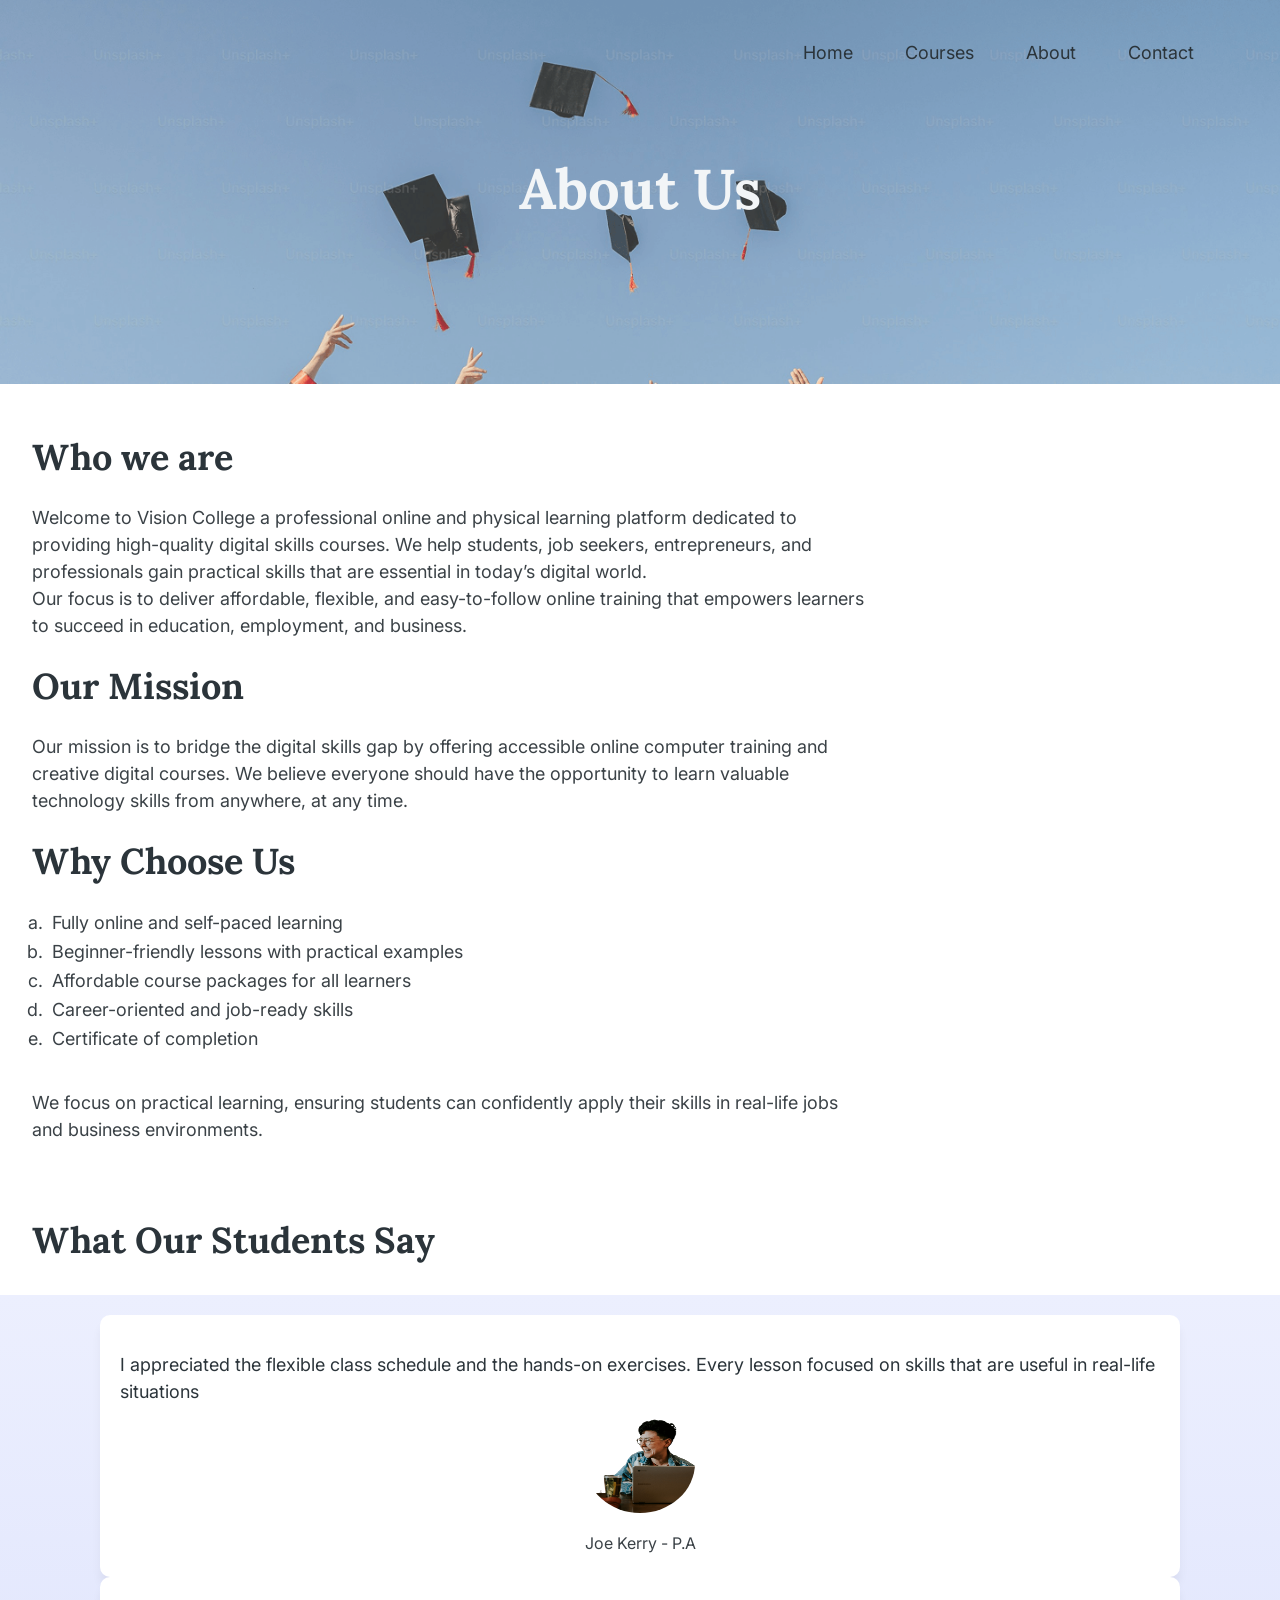
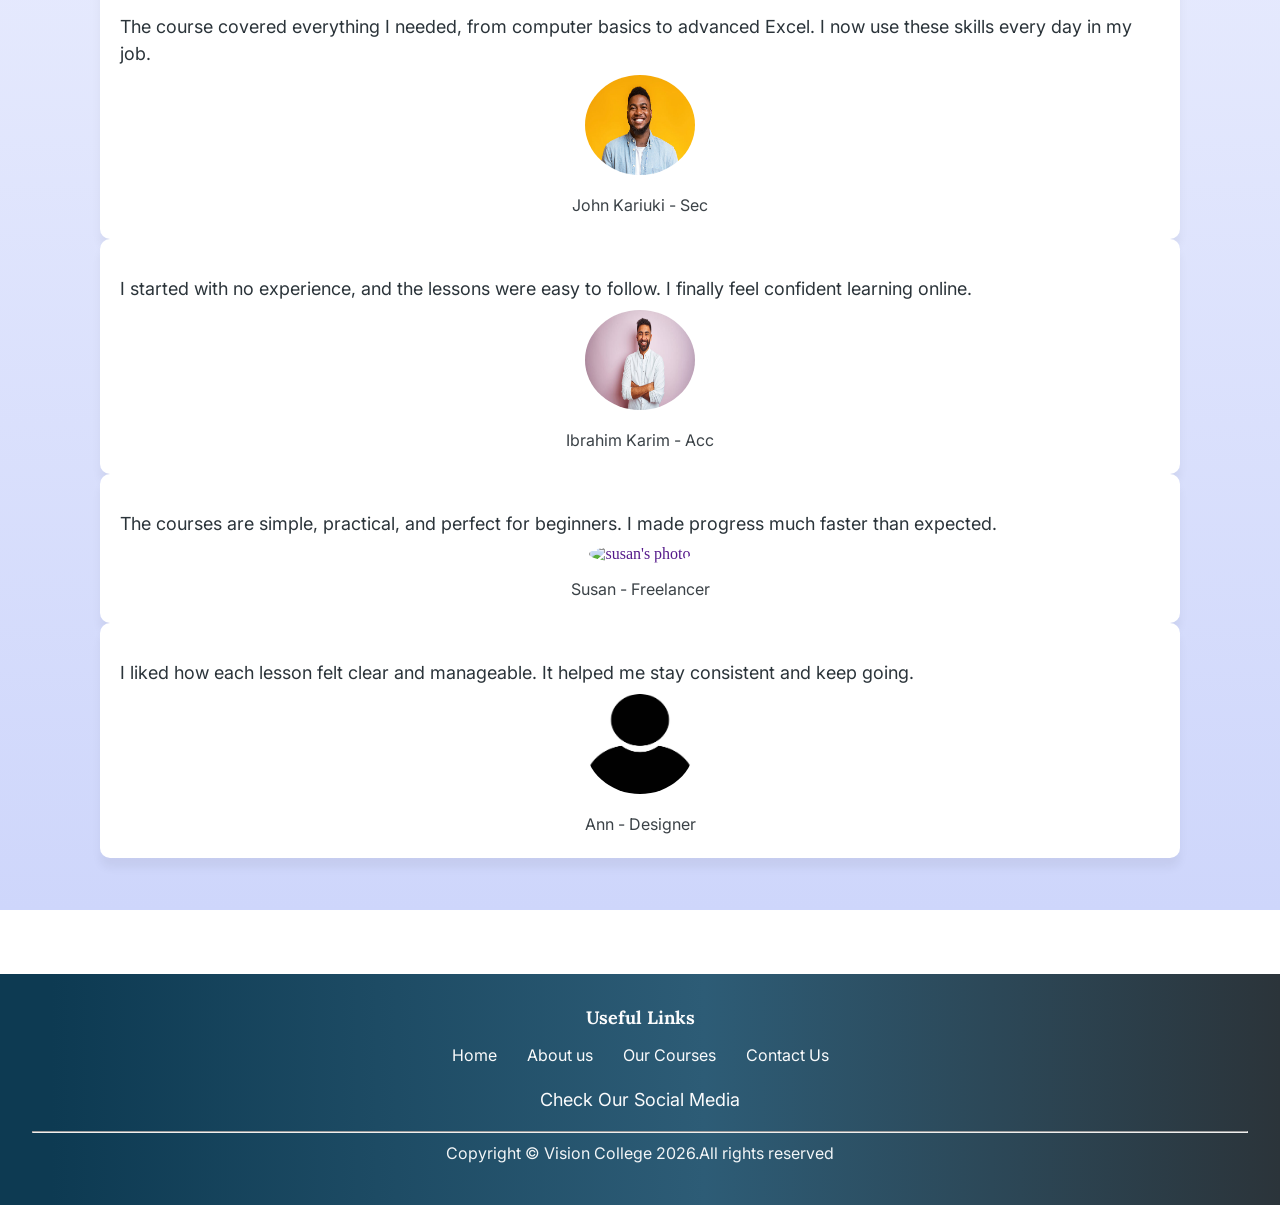
==== about.html @ d6ddaab7 "Add files via upload" ====
<!DOCTYPE html>
<html lang="en">
<head>
    <meta charset="UTF-8">
    <meta name="viewport" content="width=device-width, initial-scale=1.0">
    <title>About</title>
    <link rel="stylesheet" href="https://cdn.jsdelivr.net/npm/swiper@12/swiper-bundle.min.css">

    <link rel="icon" type="image/x-icon" href="/Images/icon.png">

    <link rel="stylesheet" href="https://cdnjs.cloudflare.com/ajax/libs/font-awesome/7.0.1/css/all.min.css" integrity="sha512-2SwdPD6INVrV/lHTZbO2nodKhrnDdJK9/kg2XD1r9uGqPo1cUbujc+IYdlYdEErWNu69gVcYgdxlmVmzTWnetw==" crossorigin="anonymous" referrerpolicy="no-referrer" />
    
    <link rel="stylesheet" href="./style.css">
</head>
<body>
    <header class="course-header">
        <nav>
            <div class="logo">
                <a href="./index.html" aria-label="vision College Logo"><i class="fa-solid fa-graduation-cap"></i></a>
            </div>
            <ul id="nav-links">
                <li><a href="./index.html">Home</a></li>
                <li><a href="./courses.html">Courses</a></li>
                <li><a href="./about.html">About</a></li>
                <li><a href="./contact.html">Contact</a></li>
            </ul>
            <button class="navbar-menu" aria-label="Menu-bar" >
                <span class="bar"></span>
                <span class="bar"></span>
                <span class="bar"></span>
            </button>
        </nav>

        <div class="headin redd">
                <h1>About Us</h1>
        </div>
    </header>

    <section class="about-intro">
        <h2>Who we are</h2>
        <p>Welcome to Vision College a professional online and physical learning platform dedicated to providing high-quality digital skills courses. We help students, job seekers, entrepreneurs, and professionals gain practical skills that are essential in today’s digital world.<br>
        Our focus is to deliver affordable, flexible, and easy-to-follow online training that empowers learners to succeed in education, employment, and business.
</p>

       
        <div class="mission">
            <h2>Our Mission</h2>
            <p>Our mission is to bridge the digital skills gap by offering accessible online computer training and creative digital courses. We believe everyone should have the opportunity to learn valuable technology skills from anywhere, at any time.
            </p>
        </div>

        <div class=" mission choose-us">
            <h2>Why Choose Us</h2>
            <ul id="reasons">
                <li>Fully online and self-paced learning</li>
                <li>Beginner-friendly lessons with practical examples</li>
                <li>Affordable course packages for all learners</li>
                <li>Career-oriented and job-ready skills</li>
                <li>Certificate of completion</li>
            </ul><br> <br>
            <p>We focus on practical learning, ensuring students can confidently apply their skills in real-life jobs and business environments.</p>
        </div>
    </section>
 


    <section class="testimon">
        <h2>What Our Students Say</h2>
        <div class="testimony">
        <div class="container swiper">
            <div class="card-wrapper">

                <ul class="card-list swiper-wrapper">
                    <li class="card-item swiper-slide">
                        <a href="" class="card-link">
                           <div class="item">
                                 <p class="message"><i class="fa-solid fa-quote-left"></i>I appreciated the flexible class schedule and the hands-on exercises. Every lesson focused on skills that are useful in real-life situations<i class="fa-solid fa-quote-right"></i></p>
                                 <div class="profile">
                                     <img src="./Images/Hero.png" alt=" Joe's profile-photo">

                                     <span>Joe Kerry - P.A</span>
                    
                                 <div class="star-rating">
                                   <i class="fa-solid fa-star"></i>
                                    <i class="fa-solid fa-star"></i>
                                    <i class="fa-solid fa-star"></i>
                                    <i class="fa-solid fa-star-half-stroke"></i>
                                    <i class="fa-regular fa-star"></i>                                  
                                 </div>
                                </div>
                             </div>
                        </a>   
                    </li>


                    <li class="card-item swiper-slide">
                        <a href="" class="card-link">
                           <div class="item">
                                 <p class="message"><i class="fa-solid fa-quote-left"></i>The course covered everything I needed, from computer basics to advanced Excel. I now use these skills every day in my job.<i class="fa-solid fa-quote-right"></i></p>
                                 <div class="profile">
                                     <img src="./Images/T1.jpg" alt="john's profile-photo">

                                     <span>John Kariuki - Sec</span>
                    
                                 <div class="star-rating">
                                   <i class="fa-solid fa-star"></i>
                                    <i class="fa-solid fa-star"></i>
                                    <i class="fa-solid fa-star"></i>
                                    <i class="fa-solid fa-star"></i>
                                    <i class="fa-solid fa-star-half-stroke"></i>
                                                               
                                 </div>
                                </div>
                             </div>
                        </a>  
                    </li>


                    <li class="card-item swiper-slide">
                        <a href="" class="card-link">
                           <div class="item">
                                 <p class="message"><i class="fa-solid fa-quote-left"></i>I started with no experience, and the lessons were easy to follow. I finally feel confident learning online.<i class="fa-solid fa-quote-right"></i></p>
                                 <div class="profile">
                                     <img src="./Images/T2.jpg" alt="Ibrahim's photo">
                                     <span>Ibrahim Karim - Acc</span>
                    
                                 <div class="star-rating">
                                   <i class="fa-solid fa-star"></i>
                                    <i class="fa-solid fa-star"></i>
                                    <i class="fa-solid fa-star"></i>
                                    <i class="fa-solid fa-star-half-stroke"></i>
                                    <i class="fa-regular fa-star"></i>                                  
                                 </div>
                                </div>
                             </div>
                        </a>    
                    </li>


                    <li class="card-item swiper-slide">
                        <a href="" class="card-link">
                           <div class="item">
                                 <p class="message"><i class="fa-solid fa-quote-left"></i>The courses are simple, practical, and perfect for beginners. I made progress much faster than expected.<i class="fa-solid fa-quote-right"></i></p>
                                 <div class="profile">
                                     <img src="./Images/T3.jpg" alt="susan's photo">
                                     <span>Susan - Freelancer</span>
                    
                                 <div class="star-rating">
                                   <i class="fa-solid fa-star"></i>
                                    <i class="fa-solid fa-star"></i>
                                    <i class="fa-solid fa-star"></i>
                                    <i class="fa-solid fa-star"></i>
                                    <i class="fa-regular fa-star"></i>                                  
                                 </div>
                                </div>
                             </div>
                        </a>
                    </li>


                    <li class="card-item swiper-slide">
                        <a href="" class="card-link">
                           <div class="item">
                                 <p class="message"><i class="fa-solid fa-quote-left"></i>I liked how each lesson felt clear and manageable. It helped me stay consistent and keep going.<i class="fa-solid fa-quote-right"></i></p>
                                 <div class="profile">
                                     <img src="./Images/T4.jpg" alt="Ann's profile-photo">
                                     <span>Ann - Designer</span>
                    
                                 <div class="star-rating">
                                   <i class="fa-solid fa-star"></i>
                                    <i class="fa-solid fa-star"></i>
                                    <i class="fa-solid fa-star"></i>
                                    <i class="fa-solid fa-star"></i>
                                    <i class="fa-solid fa-star-half-stroke"></i>                             
                                 </div>
                                </div>
                             </div>
                        </a>
    
                    </li>
                  
                </ul>

                <div class="swiper-pagination"></div>
    
                <div class="swiper-slide-button swiper-button-prev"></div>
                <div class="swiper-slide-button swiper-button-next"></div>
            </div>

        </div>
    </div>

     
    </section>







      <footer>
        <div class="footer-container">
        <div class="logo">
            <a href="index.html" aria-label="vision College Logo"><i class="fa-solid fa-graduation-cap" ></i></a>
        </div>

        <div class="links">
            <h3>Useful Links</h3>

                <ul class="inner-links">
                    <li><a href="./index.html">Home</a></li>
                    <li><a href="./about.html">About us</a></li>
                    <li><a href="./courses.html">Our Courses</a></li>
                    <li><a href="./contact.html">Contact Us</a></li>
                </ul>

        </div>
       

        </div>

        <div class="socials">
            <p>Check Our Social Media</p>
           <div class="icons">
                <a href="https://www.tiktok.com/@visioncollege" target="_blank" ><i class="fa-brands fa-tiktok" aria-label="tiktok logo"></i></a>
                <a href="https://www.facebook.com/profile.php?id=61592013050023" target="_blank" ><i class="fa-brands fa-facebook-f" aria-label="Facebook logo"></i></a>
                <a href="https://www.youtube.com/@visioncollege0032" target="_blank" ><i class="fa-brands fa-youtube" aria-label="youtube logo"></i></a>
                
            </div>
        </div>

        <hr>

        <div class="copy">
           <p> Copyright &copy; Vision College 2026.All rights reserved</p>
        </div>

    </footer>

    <script src="./script.js" type="module"></script>
    
</body>
</html>
---- style.css ----
@import url('https://fonts.googleapis.com/css2?family=Inter:ital,opsz,wght@0,14..32,100..900;1,14..32,100..900&display=swap');


@import url('https://fonts.googleapis.com/css2?family=Lora:ital,wght@0,400..700;1,400..700&display=swap');


:root{
    --body-font: "Inter", sans-serif;
    --heading-font: "Lora", serif;
    --headin-xxlarge: 40px;
    --headin-large: 36px;
    --headin-medium: 28px;
    --headin-small: 24px;

    --body-large: 24px;
    --body-medium: 18px;
    --body-small: 16px;
    --primary-900: #106e9f;
    --primary-700: #71b0d1;
    --primary-400: #aad1ef;
    --primary-200: #dceef7;
    --neutral-900: #2b343a;
    --neutral-700: #3b4247;
    --neutral-600: #495359;
    --neutral-600: #656f76;
    --light-400: #8c959c;
    --light-300: #a1a9af;
    --light-200: #b9c0c5;
    --light-200: #cad1df;
    --tint-gray: #d8dee4;
    --gray: #e4e7eb;
    --xl-white: #f2f5f7;
    --white: #fafbfc;
    --orange: #ff9500;
}

.btn{
    color: var(--xl-white);
    background-color: var(--primary-900);
    height: 52px;
    font-size: var(--body-medium);
    padding: 0 48px;
    border-radius: 4px;
    border: none;
    transition: all 0.3s ease; 
}

.btn i{
    font-size: var(--body-small);
    padding-left: 8px;
    transform: rotate(-45deg);
}

.btn:hover{
    background-color: var(--primary-200);
    color: var(--neutral-900);
    border: 2px solid var(--primary-400);
    cursor: pointer;
}

.btn:active{
    background-color: var(--primary-200);
}



*{
    margin: 0;
    padding: 0;
    box-sizing: border-box;
}

header{
    padding: 32px 62px;
}

nav{
    display: flex;
    justify-content: space-between;
}

.logo a i{
    font-size: 1.8rem;
    border-radius: 10px;
    color: var(--neutral-900);
}

nav ul li{
    display: inline-block;
    padding: 10px 24px;
    list-style: none;
}

nav ul li a{
    position: relative;
    text-decoration: none;
    font-size: var(--body-medium);
    color: var(--neutral-900);
    font-family: "Inter", sans-serif;
    transition: 0.4s ease;
}

 nav ul li a::after{
    content: '';
    position: absolute;
    left: 0;
    bottom: -4px;
    height: 3px;
    border-radius: 2px;
    width: 0;
    background-color: var(--primary-400);
    transition: width 0.2s ease;

}

nav ul li a:hover:after{
    width: 100%;
}

nav .navbar-menu {
    height: 40px;
    width: 40px;
    background: transparent;
    display: none;
    border: none;
}
nav .navbar-menu span.bar{
    display: block;
    height: 2px;
    width: 25px;
    margin: 4px;
    border-radius: 2px;
    background-color: var(--xl-white);
    transition: all 0.3s ease-in-out;
}



/* hero section */

.hero{
    align-items: center;
    position: relative;
    padding: 32px;
}

.hero .container{
    width: 80%;
    text-align: center;
    position: relative;
    left: 10%;
}

.hero .container .left h1{
    font-size: 3rem;
    font-family: var(--heading-font);
    color: var(--neutral-900);
    font-weight: 600;
    padding-bottom: 16px;
    line-height: 125%;
}

.hero .container .left p{
    font-size: var(--body-medium);
    font-family: var(--body-font);
    color: var(--neutral-700);
    letter-spacing: 1px;
    line-height: 150%;
    margin-bottom: 24px;
}

a.primary{
    padding: 16px 32px;
    text-decoration: none;
}



/* about us */

.about{
    padding: 32px;
}

.about .container{
    margin-bottom: 16px;
    display: flex;
    flex-wrap: wrap;
    gap: 16px;
    align-content: center;
}

.about .container .content{
    flex-basis: 45%;
    align-content: center;
}

.about .container .content p{  
    font-size: var(--body-medium);
    font-family: var(--body-font);
    line-height: 150%;
    color: var(--neutral-700);
}

.about .container .image{
    flex-basis: 45%;
}

.about .container img{
    height: fit-content;
    width: 100%;
    border-radius: 4px;
}

/* courses */
h2{
    font-size: var(--headin-large);
    color: var(--neutral-900);
    font-family: var(--heading-font);
    padding-bottom: 24px;
}
.course{
    padding: 32px;
}

.course .container{
    display: grid;
    grid-template-columns: repeat(auto-fit, minmax(auto, 40%));
    gap: 16px;
}

.course .container .item{
    background: var(--xl-white);
    padding: 16px;
    transition: box-shadow 0.4s ease;
}

.course .container .item:hover{
    box-shadow: 0 10px 10px rgba(0, 0, 0, 0.13);
}

.course .container .item div {
    color: var(--light-200);
    font-size: 2rem;
    text-align: center;
    padding-bottom: 8px;
}
.course .container .item div i{
    transition: all 0.4s ease-out;
}

.course .container .item div i:hover{
    width: 80px;
    border-radius: 50px;
    background-color: var(--primary-700);
    color: var(--white);
    padding: 10px;

}
.course .container .item div .fa-bezier-curve:hover{
    background-color: var(--orange);
}
.course .container .item div .fa-house-laptop:hover{
    background-color: #6D9F10;
}
.course .container .item div .fa-code:hover{
    background-color: var(--neutral-900);
    color: var(--xl-white);
}

.course .container .item h3{
    font-size: var(--headin-small);
    padding-bottom: 8px;
    color: var(--neutral-900);
    font-family: var(--heading-font);
}

.course .container .item p{
    font-size: var(--body-small);
    line-height: 150%;
    color: var(--neutral-700);
    font-family: var(--body-font);
}

/* testimonials */

.testimonials{
    padding: 32px;
}

.testimonials .container{
    display: grid;
    grid-template-columns: repeat(auto-fit, minmax(auto,  45%));
    grid-template-rows: repeat(2, 300px);
    gap: 24px;
    place-items: center;
    grid-auto-rows: 300px;
}

.testimonials .container .item{
    padding: 8px;
    background-image: url("data:image/svg+xml,<svg id='patternId' width='100%' height='100%' xmlns='http://www.w3.org/2000/svg'><defs><pattern id='a' patternUnits='userSpaceOnUse' width='80' height='138.196' patternTransform='scale(2) rotate(0)'><rect x='0' y='0' width='100%' height='100%' fill='%23ffffffff'/><path d='M39.936-7.82H23.978L15.998 6l7.98 13.82h15.958L47.915 6ZM16.023 6H.064l-7.979 13.82L.064 33.64h15.96l7.978-13.82ZM72.11-7.82H56.151L48.172 6l7.98 13.82h15.957L80.09 6ZM96.023 6H80.064l-7.979 13.82 7.979 13.82h15.96l7.978-13.82ZM-.064 61.277h-15.96l-7.978 13.82 7.979 13.82H-.064l7.979-13.82Zm0 0h-15.96l-7.978-13.82 7.979-13.821H-.064l7.979 13.821zm80 0h-15.96l-7.978 13.82 7.979 13.82h15.959l7.979-13.82zm-47.827 0H16.151l-7.98 13.82 7.98 13.82H32.11l7.98-13.82Zm23.913 13.82H40.064l-7.979 13.82 7.979 13.821h15.958l7.98-13.82Zm23.914-13.82h-15.96l-7.978-13.82 7.979-13.82h15.959l7.979 13.82zm-47.827 0H16.151l-7.98-13.82 7.98-13.82H32.11l7.98 13.82zm23.913-13.82H40.064l-7.979-13.82 7.979-13.82h15.958l7.98 13.82zm-16.086 82.92H23.978l-7.98 13.82 7.98 13.82h15.958l7.979-13.82zm0 0H23.978l-7.98-13.821 7.98-13.821h15.958l7.979 13.821zm-23.913-13.821H.064l-7.979-13.821 7.979-13.82h15.96l7.978 13.82zm56.086 13.82H56.151l-7.979 13.82 7.98 13.821h15.957l7.98-13.822zm0 0H56.151l-7.979-13.82 7.98-13.821h15.957l7.98 13.821zm23.914-13.82H80.064l-7.979-13.821 7.979-13.82h15.96l7.978 13.82z'  stroke-width='0.5' stroke='%23e3e3e3ff' fill='none'/></pattern></defs><rect width='800%' height='800%' transform='translate(-60,-64.784)' fill='url(%23a)'/></svg>");
    transition: all 0.2s ease;
}

.testimonials .container .item:hover{
    box-shadow: 0 10px 10px rgba(0, 0, 0, 0.11);
    transform: translateY(2px);
}

.testimonials .container .item .message{
    font-size: var(--body-medium);
    color: var(--neutral-900);
    font-family: var(--body-font);
    padding-bottom: 8px;
    line-height: 150%;
}

.testimonials .container .item .message i{
    font-size: 1.2rem;
    color: var(--light-400);
    padding: 4px;
}

.testimonials .container .item img{
    height: 100px;
    width: 110px;
    border-radius: 50%;
    margin-bottom: 4px;
    background-color: var(--primary-400);
}

.testimonials .container .item .star-rating{
    text-align: center;
    display: block;
    width: 100%;

}
.testimonials .container .item .star-rating i{
    color: var(--orange);
    font-size: 1.2rem;
}

.testimonials .container .item .profile{
    width: 100%;
    text-align: center;
    align-items: center;
}

.testimonials .container .item .profile span{
    font-size: var(--body-small);
    font-family: var(--body-font);
    color: var(--neutral-700);
    display: block;
    margin-bottom: 4px;
}

/* contact */

.contact{
    padding: 32px 100px 32px 32px;
}

.contact p{
    padding: 0 0 16px 0;
    font-family: var(--body-font);
    font-size: var(--body-medium);
    color: var(--neutral-700);
    line-height: 150%;
}

.contact-container{
    display: grid;
    grid-template-columns: 1.2fr 2fr;
    grid-template-rows: auto;
    grid-auto-rows: 560px ;
}

.contact-container .inner-container{
    background-color: var(--neutral-700);
    color: var(--xl-white);
    padding: 16px 32px;
    border-radius: 10px 0 0 10px;
}

.contact-container .inner-container h3{
    font-family: var(--heading-font);
    font-size: var(--headin-small);
    padding: 8px;
}

.contact-container .inner-form p{
    font-family: var(--body-font);
    font-size: var(--body-small);
    line-height: 150%;
    color: var(--neutral-700);
    padding: 8px 0;
    width: 80%;
}

.contact-container .inner-container i{
    font-size: var(--body-small);
    color: var(--light-300);
}

.contact-container .inner-container a{
    color: var(--xl-white);
    font-size: var(--body-medium);
    text-decoration: none;
    padding-left: 8px;
    font-family: var(--body-font);
}
.contact-container .inner-container a:hover{
    color: var(--light-200);
}

.contact-container .inner-container .phone{
    width: 100%;
    padding-top: 8px;
}

.inner-form{
    background-color: var(--gray);
    padding: 16px 32px;
    border-radius: 0 10px 10px 0;

}

.inner-form form {
    width: 80%;
}

.inner-form form label{
    font-family: var(--body-font);
    font-size: var(--body-small);
    padding-bottom: 8px;
}

.inner-form form input{
    width: 100%;
    height: 40px;
    border-radius: 4px;
    border: none;
    outline: none;
    padding: 16px;
    margin-bottom: 16px;
    background-color: var(--white);
    font-size: var(--body-small);
    color: var(--neutral-700);
    letter-spacing: 0.5px;
}

.inner-form form textarea{
    width: 100%;
    border-radius: 4px;
    outline: none;
    border: none;
    padding: 8px 16px;
    font-family: var(--body-font);
    font-size: var(--body-small);
    color: var(--neutral-700);
    letter-spacing: 0.5px;
}

form input:focus{
    outline: 1px solid var(--primary-400);
    
}
form textarea:focus{
    outline: 1px solid var(--primary-400) !important;   
}


.message{
    margin-top: 16px;
    width: 100%;
}


/* footer */

footer{
    margin-top: 64px;
    text-align: center;
    padding: 32px;
    background: #0d3a52;
    background: linear-gradient(90deg, #0d3a52 4%, #2d5c76 55%, #2b343a 100%);
}

footer .logo i{
    color: var(--white);
    width: 60px;
    cursor: pointer;
}

footer .footer-container{
    display: flex;
    padding-bottom: 16px;
}

footer .links{
    width: 100%;
}

footer .links .inner-links{
    width: 100%;
    display: flex;
    gap: 30px;
    flex-wrap: wrap;
    justify-content: center;
}

footer .links h3{
    font-size: var(--body-medium);
    font-family: var(--heading-font);
    color: var(--white);
    margin-bottom: 16px;
}

footer .links ul li{
    list-style: none;
    padding-bottom: 8px;
}

footer .links ul li a{
    font-size: var(--body-small);
    text-decoration: none;
    font-family: var(--body-font);
    color: var(--white);
    transition: 0.3s ease-in;
}

footer .links ul li a:hover{
    color: var(--orange);
}

footer .socials p{
    font-size: var(--body-medium);
    font-family: var(--body-font);
    color: var(--white);
}

footer .socials i{
    font-size: var(--body-medium);
    padding: 8px;
    cursor: pointer;
    color: var(--light-200);
    transition: transform 0.2 ease;
}

footer .socials i:hover{
    color: var(--light-200);
    transform: scale(1.5);
}

hr{
    height: 1.5px;
}

footer .copy{
    font-size: var(--body-small);
    font-family: var(--body-font);
    color: var(--xl-white);
    padding: 10px 0;
}



/* courses page */

.course-header{
    padding-bottom: 80px;
    background:  url(./Images/Headsection.png);
    background-repeat: no-repeat;
    background-size: 100%;
}

.course-header .headin{
    padding: 80px 0;
    text-align: center;
    font-family: var(--heading-font);
    font-size: var(--headin-medium);
    font-weight: lighter;

}

.course-header .headin.redd{
    color: var(--xl-white);
}

.course-list{
    padding: 50px 24px 32px 32px;
}

.course-list .course-container{
    display: grid;
    grid-template-columns: repeat(auto-fit, minmax(auto, 90%));
    gap: 20px;
}

.course-list .course-container .items{
    display: flex;
    gap: 16px;
    background: var(--light-200);
    padding: 16px;
    border-radius: 4px;
    transition: 0.4s ease;
}


.course-list .course-container .items .box{
        flex: 1 1 60%;
}

.course-list .course-container .items:hover{
    box-shadow: 0 8px 10px rgba(0, 0, 0, 0.3);
}

.course-list .course-container .items .course-image {
    flex: 1 1 40%;
}
.course-list .course-container .items .course-image img{
    width: 100%;
    height: 100%;
}

.course-list .course-container .items h3{
    font-size: var(--headin-small);
    font-family: var(--heading-font);
    color: var(--neutral-900);
    padding-bottom: 10px;
}

.course-list .course-container .items p{
    font-size: var(--body-medium);
    font-family: var(--body-font);
    color: var(--neutral-700);
    padding-bottom: 10px;
}

.course-list .course-container .items .course-details ul li{
    list-style: none;
    padding-bottom: 4px;
    font-size: var(--body-small);
    font-family: var(--body-font);
    color: var(--neutral-600);
}

.course-list .course-container .items .course-details ul li span{
    font-weight: 700;
}

.course-list .course-container .items .course-btn a{
    color: var(--neutral-900);
    text-decoration: none;
}
.course-list .course-container .items .course-btn{
    background: none;
    width: 100%;
    margin-top: 16px;
    text-align: center;
    
    border: 2px solid var(--primary-700);
    transition: 0.4s ease;
}

.course-list .course-container .items .course-btn:hover{
    background-color: var(--primary-700);
    color: var(--neutral-900);
    cursor: pointer;
}




/* about Page */

.about-intro{
    padding: 50px 32px;
    width: 70%;
}


.about-intro p{
    font-size: var(--body-medium);
    line-height: 150%;
    font-family: var(--body-font);
    color: var(--neutral-700);
}

.mission{
    margin: 24px 0 24px;
}

.choose-us #reasons{
    list-style: lower-alpha;
    color: var(--neutral-700);
    font-size: var(--body-medium);
    font-family: var(--body-font);
    margin-left: 16px;
}

.choose-us #reasons li{
    padding: 4px;
}

.testimony{
    display: flex;
    align-items: center;
    justify-content: center;
    min-height: 50vh;
    background: linear-gradient(#eceffe, #ced6fb);
}

.testimon h2{
    padding: 0 32px 32px;
}

.card-wrapper{
    max-width: 1100px;
    margin: 0 60px 32px;
    padding: 20px 10px;
    overflow: hidden;
}

.card-list .card-item{
    list-style: none;
}

.card-list .card-item .card-link {
    user-select: none;
    display: block;
    background-color: #fff;
    padding: 18px;
    text-decoration: none;
    border-radius: 10px;
    cursor: default;
    box-shadow: 0 10px 10px rgba(0, 0, 0, 0.05);
    border: 2px solid transparent;
    transition: 0.2s ease;
}

.card-list .card-link:hover{
    border: 1px solid var(--primary-700);
}

.card-list .card-link .item .message{
    font-size: var(--body-medium);
    color: var(--neutral-900);
    font-family: var(--body-font);
    padding-bottom: 8px;
    line-height: 150%;
}
.card-list .card-link .item .message i{
    font-size: 1.2rem;
    color: var(--light-400);
}
.card-list .card-link .star-rating{
    text-align: center;
    display: block;
    width: 100%;

}
.card-list .card-link .item .star-rating i{
    color: var(--orange);
    font-size: 1.2rem;
}

.card-list .card-link .item .profile{
    width: 100%;
    text-align: center;
    align-items: center;
}
.card-list .card-link .item .profile img{
    height: 100px;
    width: 110px;
    border-radius: 50%;
    margin-bottom: 16px;
}
.card-list .card-link .item .profile span{
    font-size: var(--body-small);
    font-family: var(--body-font);
    color: var(--neutral-700);
    display: block;
    margin-bottom: 4px;
}


.card-list .card-item .card-link:active{
    cursor: grabbing;
}

.card-wrapper .swiper-pagination-bullet{
    height: 13px;
    width: 13px;
    opacity: 0.5;
    background: var(--primary-900);
}

.card-wrapper .swiper-pagination-bullet:active{
    background: var(--primary-900);

}

.swiper-slide-button{
    color: #1437fffa;
}







/* contact page */

.contact-section{
    padding-bottom: 80px;
    background: url(./Images/ContactHero.png);
    background-repeat: no-repeat;
    background-size: cover;
}

.contact-section .headin{
    padding: 80px 0;
    text-align: center;
    font-family: var(--heading-font);
    font-size: var(--headin-medium);
    font-weight: lighter;

}

.contact-page{
    padding: 32px;
}

.contact-page p{
    /* width: 80%; */
    font-size: var(--body-medium);
    font-family: var(--body-font);
    color: var(--neutral-700);
    padding-bottom: 10px;
    line-height: 150%;

}

.contact-page .con-container{
    width: 100%;
    display: flex;
    flex-wrap: wrap;
    gap: 30px;
}

.contact-page .con-container .item{
    flex: 1 1 30%;
    padding: 16px;
}

.contact-page .con-container .item:hover,
.contact-page .con-container .item:hover p,
.contact-page .con-container .item:hover i,
.contact-page .con-container .item:hover a{
    background-color: var(--neutral-700);
    color: var(--xl-white);
    border-radius: 10px;
}

.contact-page .con-container .item p{
    font-family: var(--body-font);
    font-size: var(--body-medium);
    font-weight: bold;
    color: var(--neutral-900);
    padding-bottom: 10px;
}

.contact-page .con-container .item i{
    font-size: var(--body-large);
    color: var(--neutral-600);
    padding-right: 4px;
}

.contact-page .con-container .item a{
    font-family: var(--body-font);
    font-size: var(--body-medium);
    color: var(--neutral-700);
    text-decoration: none;
}
.contact-page .con-container .item a:hover{
    text-decoration: underline;
}

.contact-form{
    padding: 32px;
}

.contact-form h3{
    font-family: var(--heading-font);
    font-size: var(--headin-medium);
    color: var(--neutral-700);
    padding-bottom: 16px;
}

.contact-cont{
    display: flex;
    flex-wrap: wrap;
    gap: 10px;
}

.contact-cont .location{
    flex: 1 1 35%;
}

.contact-cont .location iframe{
    border-radius: 10px;
    aspect-ratio: 16/9;
    object-fit: cover;
}

.form{
    flex-basis: 50%;
}

.form p{
    font-size: var(--body-small);
    line-height: 150%;
    font-family: var(--body-font);
    color: var(--neutral-600);
}

.form form {
    width: 100%;
}

.form form label{
    font-family: var(--body-font);
    font-size: var(--body-small);
    margin-bottom: 8px;
}

.form form input{
    width: 100%;
    height: 40px;
    border-radius: 4px;
    border: none;
    outline: none;
    padding: 16px;
    margin-bottom: 16px;
    background-color: var(--gray);
    font-family: var(--body-font);
    font-size: var(--body-small);
    color: var(--neutral-700);
    letter-spacing: 0.5px;
}

.form form textarea{
    width: 100%;
    border-radius: 4px;
    outline: none;
    border: none;
    padding: 8px;
    font-size: var(--body-small);
    color: var(--neutral-700);
    font-family: var(--body-font);
    background-color: var(--gray);
    letter-spacing: 0.5px;
}

.form form input:focus ,textarea:focus{
    outline: 1px solid var(--primary-400);
    
}

.sign-up{
    margin: auto;
    width: 50%;
    box-shadow: 3px 10px 10px rgba(0, 0, 0, 0.3);
}

.sign-up form{
    width: 100%;
    padding: 16px;
}

.sign-up form label{
    font-family: var(--body-font);
    font-size: var(--body-small);
    margin-bottom: 8px;
}

.sign-up form input{
    width: 100%;
    height: 40px;
    border-radius: 4px;
    border: none;
    outline: none;
    padding: 16px;
    margin-bottom: 16px;
    background-color: var(--gray);
    font-size: var(--body-small);
    color: var(--neutral-700);
    letter-spacing: 0.5px;
}

.sign-up form #select{
    font-weight: 800;
}

.sign-up form #label{
    display: block;
}

.sign-up form #label.one {
    padding-top: 10px;
}

.sign-up form #radio{
    width: 15px;
    height: 15px;
    text-align: left;
    padding-right: 4px;
}

.heading-h1 {
    font-size: var(--headin-medium);
    text-align: center;
    font-family: var(--heading-font);
    color: var(--neutral-900);
    margin: 40px 0 10px;
}












@media (max-width: 900px) {
    .hero .container {
        width: 100%;
        left: 0;
    }
    .about-intro{
        width: 100%;
    }

    .contact p {
        width: 100%;
    }

    .contact-container {
        grid-template-columns: 1fr;
        grid-template-rows: 170px auto;
    }

    .contact-container .inner-container {
        border-radius: 10px 10px 0 0;
    }

    .inner-form {
        border-radius: 0 0 10px 10px ;
        padding: 16px;
    }

    .inner-form form {
         width: 100%;
    }

    .contact{
        padding: 32px;
    }

    .contact-container .inner-container h3 {
        font-size: 20px;
    }
    .testimonials .container{
        grid-template-columns: 0.9fr;
    }

}



@media (max-width: 800px) {
      header{
        display: block;
        padding: 32px 0 0 16px;
    }

    .hero{
        margin-top: 24px;
        padding: 16px;
    }

    nav{
        position: fixed;
        top: 0;
        left: 0;
        right: 0;
        padding: 24px 16px 12px 16px;
        background: var(--primary-900);     
        z-index: 10;
        /* height: 30vh; */
    }

    nav .logo a i{
        color: var(--xl-white);
    }

    ul#nav-links{
        display: none;
        
    }
    ul#nav-links.active{
        display: block;
    }

    nav ul li{
        display: block;
        padding: 16px;
        text-align: left;
    }
    nav ul li a{
        color: var(--xl-white);
    }
    nav .navbar-menu{
        display: block;
    }
    nav .navbar-menu.active .bar:nth-child(2){
        opacity: 0;
    }
    nav .navbar-menu.active .bar:nth-child(1){
        transform: translateY(8px) rotate(45deg);
    }
    nav .navbar-menu.active .bar:nth-child(3){
        transform: translateY(-6px) rotate(-45deg);
    }

    .hero .container .left h1 {
        font-size: var(--headin-large);
    }
    .hero .container{
        width: 100%;
        left: 0;
        text-align: left;
        align-items: flex-start;
        margin-top: 24px;
    }

    .btn{
        color: var(--xl-white);
        background-color: var(--primary-900);
        height: 48px;
        font-size: var(--body-small);
        padding: 0 32px;
        border-radius: 4px;
        border: none;
    }

    .btn i{
     font-size: var(--body-small);
     padding-left: 8px;
    }

    h2{
        font-size: var(--headin-small);
    }

    footer .links .inner-links{
        flex-direction: column;        
    }

    .course .container{
        grid-template-columns: 0.9fr;
    }

    .course .container .item h3 {
        font-size: 20px;
    }

    .testimonials .container{
        grid-template-columns: 0.9fr;
        grid-template-rows: repeat(3, 1fr);
    }
    h1{
        font-size: var(--headin-medium);
    }
    .course-header, .contact-section {
        padding: 16px 32px;
    }
    .course-list .course-container .course-image{
        flex: 1 1 42%;
    }
    .course-list .course-container .course-image img{
        height: 100% !important;
        width: 100%;
    }
    .course-list .course-container {
        grid-template-columns: 1fr;
    }
    .course-list .course-container .items {
        display: flex;
        flex-direction: column;
    }
    .course-list .course-container .items h3 {
        font-size: 20px;
    }
    .course-list .course-container .items p {
        font-size: 16px;
    }
    .about .container{
        flex-direction: column;
    }
    .about .container .content {
        padding-top: 16px;
    }
    .about .container .image {
        order: 1;
    }
    .testimonials .above h2{
        padding-bottom: 20px;
    }

    .centered {
        flex-direction: column;
    }
    .centered .item {
        flex-basis: 100%;
    }
    .contact-page .con-container{
        flex-direction: column;
    }
    .contact-cont {
        flex-direction: column;
    }

    .contact-page p{
        font-size: 16px;
    }
    .card-wrapper{
        margin: 0 10px 25px;
    }
    .swiper-slide-button{
        display: none;
    }

    section{
        margin: 16px !important;
        padding: 0 !important;
    }

    .heading-h1{
        margin-top: 80px;
    }
    .sign-up{
        width: 70%;
        position: relative;
        left: 10%;
    }
    form{
        width: 100%;
    }
}




@media (max-width: 560px) {
    .sign-up{
        width: 100%;
        left: 2px;
    }


}
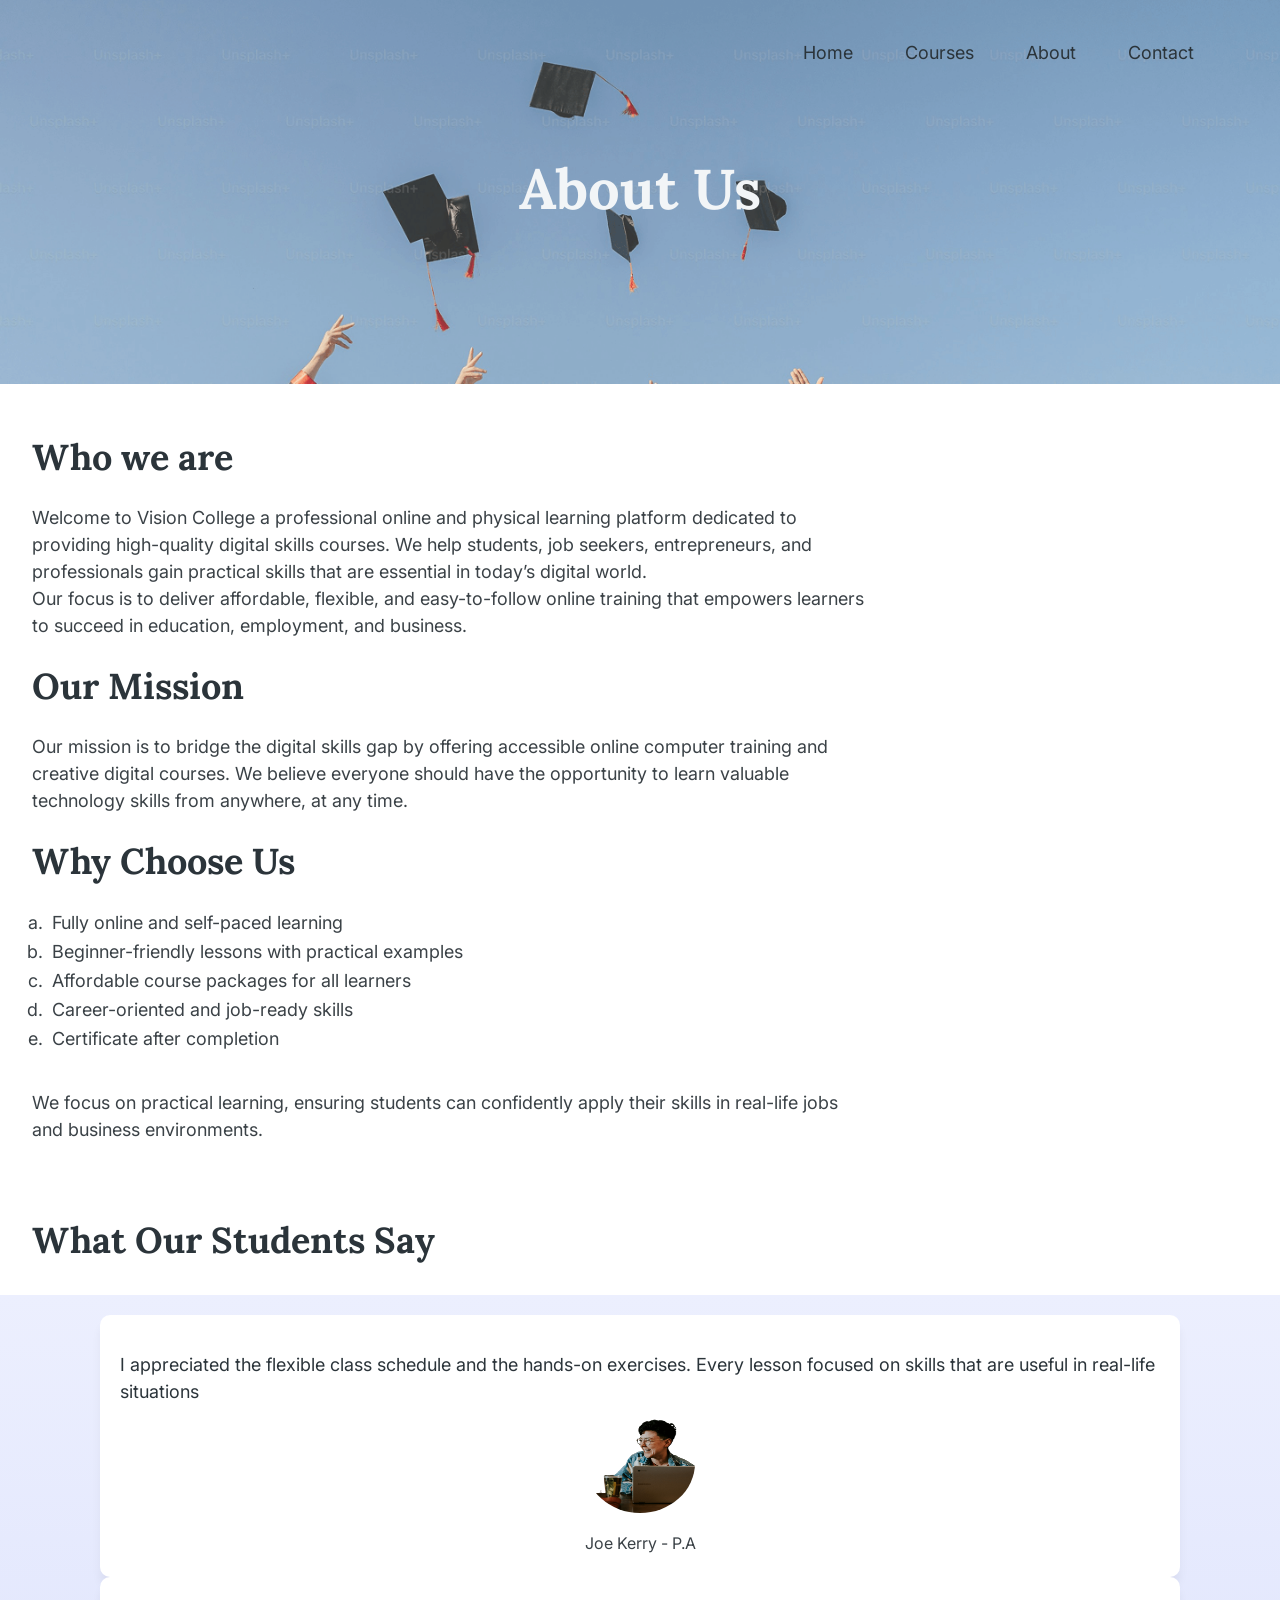
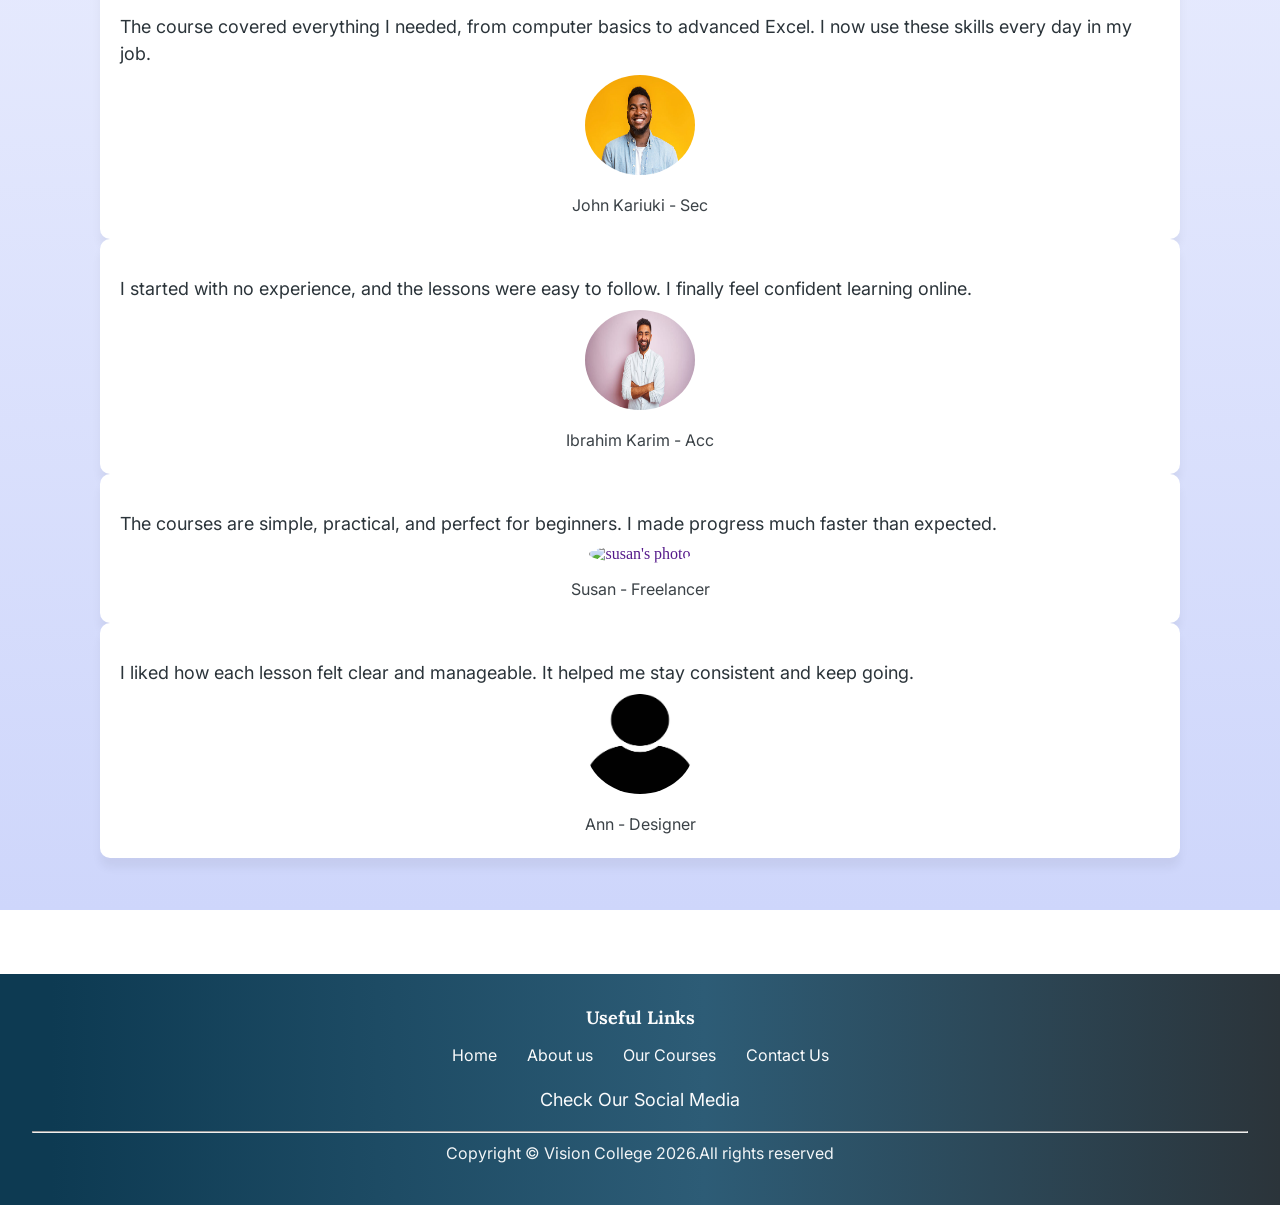
==== commit f9c771ec: "Update about.html" ====
--- a/about.html
+++ b/about.html
@@ -56,7 +56,7 @@
                 <li>Beginner-friendly lessons with practical examples</li>
                 <li>Affordable course packages for all learners</li>
                 <li>Career-oriented and job-ready skills</li>
-                <li>Certificate of completion</li>
+                <li>Certificate after completion</li>
             </ul><br> <br>
             <p>We focus on practical learning, ensuring students can confidently apply their skills in real-life jobs and business environments.</p>
         </div>
@@ -241,4 +241,4 @@
     <script src="./script.js" type="module"></script>
     
 </body>
-</html>+</html>
